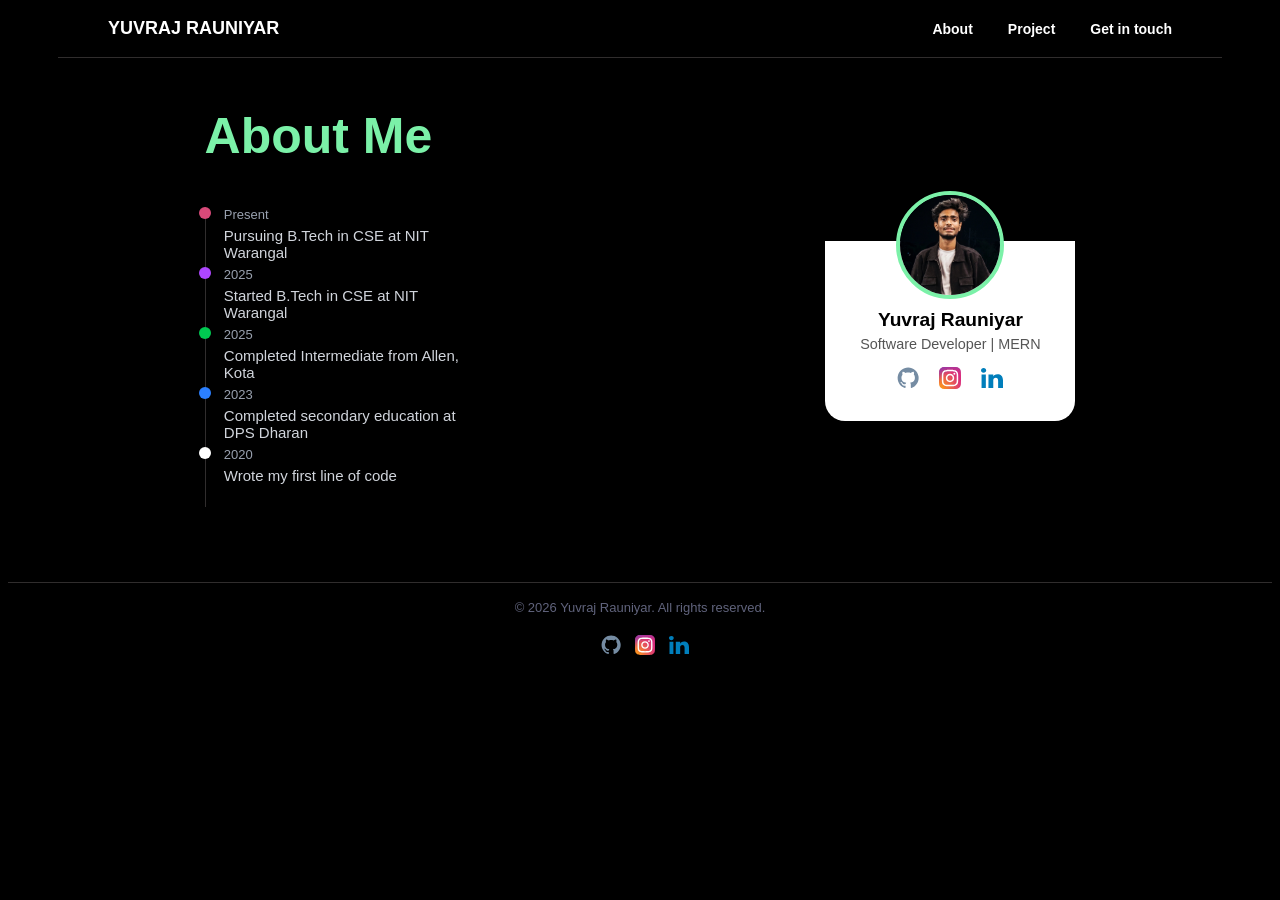
==== about.html @ 533f17d1 "about" ====
<html>
    <head>
        <title>About-Yuvraj Rauniyar</title>
    <meta name="viewport" content="width=device-width, initial-scale=1.0">
    <link rel="stylesheet" href="https://fonts.googleapis.com/css2?family=Material+Symbols+Outlined:opsz,wght,FILL,GRAD@24,400,0,0&icon_names=arrow_outward" />

    <style>
        body{
                overflow-x: none;
            }
            @import url('https://fonts.googleapis.com/css2?family=Ubuntu:ital,wght@0,300;0,400;0,500;0,700;1,300;1,400;1,500;1,700&display=swap');            body{
                font-family: "Ubuntu", sans-serif;
                font-optical-sizing: auto;
                font-style: normal;
                font-variation-settings:
                "wdth" 100;
                background-color: rgb(0, 0, 0);
                color: rgb(255, 255, 255);
            }
            a{
                text-decoration: none;
                color: rgb(255, 255, 255);
            }
            header{
                display: flex; flex-wrap: wrap;
                justify-content: space-between;
                padding: 10px;
                padding-left: 100px;
                padding-right: 100px;
                text-align: center;
            }
            header span{
                font-weight: bold;
                font-size: large;
            }
            header span a{
                margin-left: 30px;
                text-decoration: none;
                font-size: 14px;
                font-weight: bold;
            }
            .line{
                height: 0.5px;
                border: none;
                margin-left: 50px;
                margin-right: 50px;
                background-color: rgb(48, 45, 45);
            }
            footer{
                color: rgb(96, 99, 124);
                /* margin-left: 35%; */
                padding: 10px;
                display: flex; flex-wrap: wrap;
                justify-content: center;
                flex-direction: column;
                font-size: 13px;
                margin-bottom: 20px;
            }
            footer div p{
                margin-top: 0px;
                margin-bottom: 15px;
                color: rgb(96, 99, 124);

            }
            footer .tt1{
                width: 100%;
            }
            .icn{
                width: 100%;
                text-align: center;
                margin-top: 5px;
            }
            footer .icn img{
                height: 20px;
                width: auto;
            }
            .icn a{
                text-decoration: none;
                margin-left: 10px;
            }
            .hero{
                display: flex;
                flex-wrap: wrap;
                justify-content: space-around;
                align-items: center;
                /* flex-direction: column; */
            }
            .hr2{
                display: flex;
                justify-content: center;
                background-color: rgb(48, 45, 45);
                height: 300px;
                width: 0.5px;
                position: relative;
            }
            .crl{
                border-radius: 100px;
                background-color: aliceblue;
                height: 12px;
                width: 12px;
                position: absolute;
            }
            .crl span{
                font-size: 13px;
                color: #99a1af;
            }
            .crl div{
                margin-top: 5px;
                font-size: 15px;
                color: #d1d5dc;
            }
            .matrix {
                height: 270px;
                width: 250px;
                border-radius: 20px;
                display: flex;
                justify-content: center;
                align-items: center;
                overflow: hidden;
                position: relative;
            }
            .matrixvideo {
                position: absolute;
                top: 0;
                left: 0;
                width: 100%;
                height: 100%;
                object-fit: cover;
                /* background-color: white; */
                z-index: 1;
            }
            .matrix .container {
                display: flex;
                flex-direction: column; 
                align-items: center;    
                background-color: white;
                width: 100%;
                height: 100%;
                margin-top: 180px;  
                color: black;
                z-index: 2;
            }

            .matrix .img11 {
                height: 100px;
                width: 100px;
                overflow: hidden;
                border-radius: 50%;
                margin-top: -50px;      
                border: 4px solid #7bf1a8;
                background-color: white;
                position: relative;
                z-index: 3;
                display: flex;
                justify-content: center;
                align-items: center;
            }
            .matrix .img11 img {
                height: 100%;
                width: 100%;
                object-fit: cover;
            }
            .matxt {
                display: flex;
                flex-direction: column;
                align-items: center;
                text-align: center;
                margin-top: 10px;
                width: 100%;
            }
            .matxt1 {  
                font-size: 1.2rem;
                font-weight: 700;
                margin-bottom: 5px;
                background-color: white;
                color: black;
            }
            .matxt2 {  
                font-size: 0.9rem;
                color: #555;
                margin-bottom: 15px;
                padding: 0 10px;
                background-color: white;
            }
            .matxt3 {  
                display: flex;
                justify-content: center;
                align-items: center;
                gap: 20px;             
                background-color: white;
            }           
            .matxt3 img {
                height: 22px;
                width: 22px;
                transition: transform 0.2s ease;
            }
            .hr1 h2{
                color: #7bf1a8;
                font-size: 50px;
            }
            

    </style>
    <link rel="stylesheet" href="responsive.css">
    </head>
    <body>
        <header>
            <span>YUVRAJ RAUNIYAR</span>
            <span>
                <a href="">About</a>
                <a href="">Project</a>
                <a href=""> Get in touch</a>
            </span>
        </header>
        <hr class="line">
        <div class="hero">
            <div class="hr1">
                <h2>About Me</h2>
                <div class="hr2">
                    <div class="crl" style="top:0px; background-color: rgb(216, 74, 121);">
                        <span style="margin-left: 25px;">Present</span>
                        <div style="margin-left: 25px; width: 250px;">Pursuing B.Tech in CSE at NIT Warangal</div>
                    </div>
                    <div class="crl" style="top: 60px; background-color: #ad46ff;">
                        <span style="margin-left: 25px;">2025</span>
                        <div style="margin-left: 25px; width: 250px;">Started B.Tech in CSE at NIT Warangal</div>
                    </div>
                    <div class="crl"style="top: 120px; background-color: #00c951">
                        <span style="margin-left: 25px;">2025</span>
                        <div style="margin-left: 25px; width: 250px;">Completed Intermediate from Allen, Kota</div>
                    </div>
                    <div class="crl"style=" top: 180px;background-color: #2b7fff;">
                        <span style="margin-left: 25px;">2023</span>
                        <div style="margin-left: 25px; width: 250px;">Completed secondary education at DPS Dharan</div>
                    </div>
                    <div class="crl"style=" top: 240px;background-color: white;">
                        <span style="margin-left: 25px;">2020</span>
                        <div style="margin-left: 25px; width: 250px;">Wrote my first line of code</div>
                    </div>
                </div>
            </div>
            <div class="matrix">
                <video autoplay loop muted class="matrixvideo">
                    <source src="matrix.mp4" type="video/mp4">
                </video>
                <div class="container">
                <div class="img11">
                    <img src="pp.jpeg" alt="">
                </div>
                <div class="matxt">
                    <div class="matxt1">Yuvraj Rauniyar</div>
                    <div class="matxt2">Software Developer | MERN</div>
                    <div class="matxt3"><a href="https://github.com/Yuv-Raj-15"><img src="github-svgrepo-com.svg" alt=""> </a><a href="https://www.instagram.com/yuvraj_rauniyar15/"><img src="instagram-2-1-logo-svgrepo-com.svg" alt=""></a> <a href="https://www.linkedin.com/in/yuvraj-rauniyar-376210372/"><img src="linkedin-color-svgrepo-com.svg" alt=""></a></div>

                </div>
                </div>
            </div>
        </div>



        <hr class="line"  style="margin-top: 75px; margin-left: 0px; margin-right: 0px;">
        <footer>
            <div class="tt1">
                <p style="text-align: center;">© 2026 Yuvraj Rauniyar. All rights reserved.</p>
            </div>
            <div class="icn" style="color: rgb(96, 99, 124);"><a href="https://github.com/Yuv-Raj-15"><img src="github-svgrepo-com.svg" alt=""> </a><a href="https://www.instagram.com/yuvraj_rauniyar15/"><img src="instagram-2-1-logo-svgrepo-com.svg" alt=""></a> <a href="https://www.linkedin.com/in/yuvraj-rauniyar-376210372/"><img src="linkedin-color-svgrepo-com.svg" alt=""></a></div>
        </footer>
    </body>
</html>
---- responsive.css ----
@media screen and (max-width:768px) {
                @import url('https://fonts.googleapis.com/css2?family=Ubuntu:ital,wght@0,300;0,400;0,500;0,700;1,300;1,400;1,500;1,700&display=swap');           
                 body{
                font-family: "Ubuntu", sans-serif;
                font-optical-sizing: auto;
                font-style: normal;
                font-variation-settings:
                "wdth" 100;
                background-color: rgb(0, 0, 0);
                color: rgb(255, 255, 255);
            }
            header{
                display: flex; flex-wrap: wrap;
                justify-content: space-between;
                flex-direction: column;
                padding: 10px;
                padding-left: 20px;
                padding-right: 20px;
                text-align: center;
            }
            header span{
                padding: 5px;
                font-weight: bold;
                font-size: large;
            }
            header span a{
                margin-left: 30px;
                margin-top: 10px;
                text-decoration: none;
                font-size: 14px;
                font-weight: bold;
            }
            .line{
                height: 0.5px;
                border: none;
                margin-left: 10px;
                margin-right: 10px;
                background-color: rgb(48, 45, 45);
            }
            .mid .midp{
                margin-top: 75px;
                font-size: 15px;
            }
            .naam{
                text-align: center;
                margin-top: 0%;
                font-size: 50px;
                font-weight: bold;
                margin-bottom: 5px;
            }
            h1{
                text-align: center;
                margin-top: 0%;
                font-size: 25px;
            }
            .btnspan{
                display: flex; flex-wrap: wrap;
                text-align: center;
                justify-content: center;
            }
            .btn1{
                display: flex; flex-wrap: wrap;
                align-items: center;
                justify-content: center;
                background-color: white;
                border: none;
                border-radius: 50px;
                height: 40px;
                width: 170px;
                color: black;
                font-weight: bold;
                font-size: 20px;
                cursor: pointer;
                
            }
            .material-symbols-outlined{
                background-color: white;
                color: rgb(0, 0, 0);
                font-size: 21px;
            }
            .marquee-wrapper{
                overflow: hidden;
                margin: 0 auto;
                position: relative;
                width: calc(100% - 40px);box-sizing: border-box;
                
            }
            .marquee-wrapper::before,
            .marquee-wrapper::after{
                content: "";
                position: absolute;
                top: 0;
                width: 40px;
                height: 100%;
                z-index: 2;
                pointer-events: none;
            }
            .marquee-wrapper::before{
                left: 0;
                background: linear-gradient(to right, black, transparent);
            }
            .marquee-wrapper::after{
                right: 0;
                background: linear-gradient(to left, black, transparent);
            }
            .marquee-content{
                display: flex; flex-wrap: nowrap;
                width: max-content;
                gap: 15px;
                animation: scroll 15s linear infinite;
                font-size: 10px;
            }
            .tech{
                display: flex;
                flex-direction: column;
                align-items: center;
                min-width: 70px;
                color: white;
                flex-shrink: 0;
            }
            .tech img{
                width: 35px;
                height: 35px;
                object-fit: contain;
            }
            @keyframes scroll{
                from{
                    transform: translateX(0);
                }
                to{
                    transform: translateX(-50%);
                }
            }
            .about{
                display: flex; flex-wrap: wrap;
                flex-direction: column-reverse;
                align-items: center;
                margin-top: 150px;
                margin-left: 0px;
                margin-right: 0px;
            }
            .about .head {
                /* display: flex; flex-wrap: wrap; */
                font-size: 15px;
                flex-direction: column;
                width: 300px;
                word-spacing: 4px;
                line-height: 20px;
            }
            .about .head h2{
                color: rgb(232, 232, 255);
                font-size: 50px;
                margin-bottom: 25px;
            }
            .about .head p{
                color: rgb(232, 232, 255);
            }

            .btnspan1{
                display: flex; flex-wrap: wrap;
                /* text-align: center;
                justify-content: center; */
            }
            .btn11{
                display: flex; flex-wrap: wrap;
                align-items: center;
                justify-content: center;
                background-color: black;
                /* border: none; */
                border-color: white;
                border-radius: 50px;
                height: 50px;
                width: 125px;
                color: white;
                font-weight: bold;
                font-size: 13px;
                cursor: pointer;
                transition: 0.3s;
                
            }
            .btn11:hover{
                background-color: white;
                color: black;
            }
            .pp img{
                display: flex; flex-wrap: wrap;
                flex-wrap: wrap;
                flex-direction: column;
                margin-top: 90px;
                width: 220px;
                height: auto;
                border-radius: 50%;
                margin-left: 0px;
                margin-bottom: 50px;

            }
            .projects{
                display: flex;
                flex-wrap: wrap;
                flex-direction: column;
                margin-top: 150px;
                color: rgb(232, 232, 255);
                width: 100%
            }
            .projects h3{
                font-size: 35px;
                margin-bottom: 15px;
                text-align: center;
            }
            .card1{
                display: flex;
                flex-wrap: wrap;
                flex-direction: column;
                justify-content: center;
                align-items: center;
            }
            .card1 img{
                border-radius: 10px; margin-right: 20px; 
                width: 250px; height: auto;
            }
            .pj1{
                display: flex; 
                justify-content: center;
                align-items: center;
                margin-left: auto;
                width: 100%;
            }
            .txt1{
                text-align: center;
                margin-right: 0px;
            }
            .txt2{
                font-size: 20;font-weight: 500;
            }
            .txt3{
                font-size: 10px;
                line-height: 15px;
            }
            .pjstyle{
                background-color: white;
                color: rgb(0, 0, 0);
                border-radius: 20px;
                width: 10px;
                font-weight: 900;
                margin-left: 10px;
                margin-bottom: 0px;
                padding:6px 14px ;
                font-size: 8px;
                width: fit-content;
                line-height: 0px;
                
            }
            .end{
                margin-top: 250px;
                display: flex; flex-wrap: wrap;
                align-items: center;
                margin-left: 0%;
            }
            .end img{
                height: 25px;
                width: auto;
                margin-right: 10px;
                margin-left: 15px;
                animation: shake;
                animation-duration: 2s;
                animation-iteration-count: infinite;
            }
            .hlline{
                height: 0.5px;
                border: none;
                margin-left: 15px;
                margin-right: 15px;
                background-color: rgb(48, 45, 45);
            }
            .end .hlo{
                font-size: 13px;
            }
            @keyframes shake{
                0%{
                    transform: rotate(0deg);
                }
                25%{
                    transform: rotate(20deg);
                }
                50%{
                    transform: rotate(-20deg);
                }
                75%{
                    transform: rotate(20deg);
                }
                100%{
                    transform: rotate(0deg);
                }
            }
            #btnn1{
                width: 100%;
            }
            .tx22{
                display: flex; flex-wrap: wrap;
                justify-content: center;
                align-items: center;
                margin-left: 25px;
                margin-right: 25px;
            }
            .tx22 p{
                margin-top: 0px;
                font-size: 25px;
                font-weight: 1000;
            }
  

            a{
                text-decoration: none;
            }

            .crl div{
                margin-top: 5px;
                font-size: 13px;
                color: #d1d5dc;
            }
            .hero .matrix{
                margin-top: 50px;
            }
}
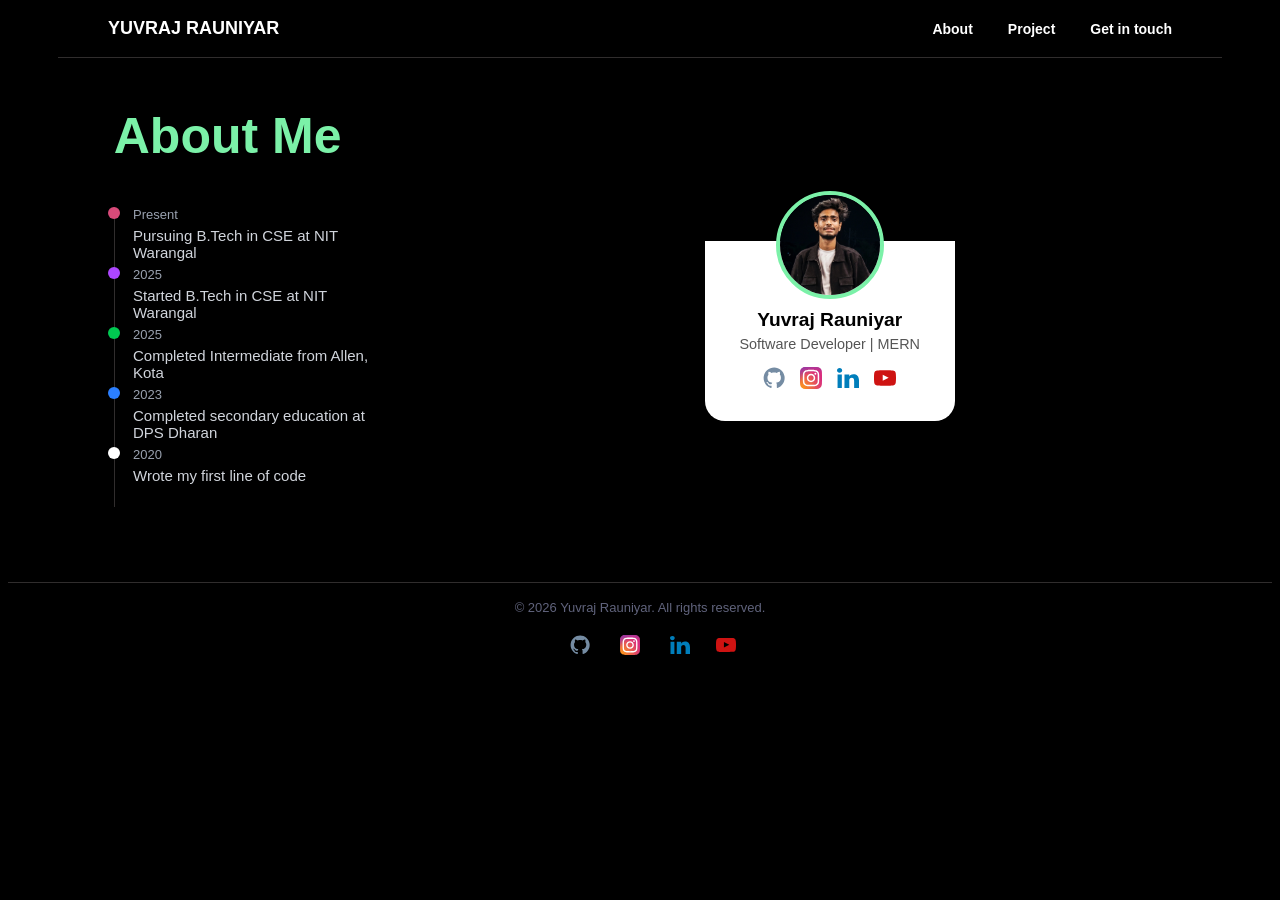
==== commit 75d2da35: "yt link" ====
--- a/about.html
+++ b/about.html
@@ -76,7 +76,7 @@
             }
             .icn a{
                 text-decoration: none;
-                margin-left: 10px;
+                margin: 0 13px;
             }
             .hero{
                 display: flex;
@@ -118,6 +118,7 @@
                 align-items: center;
                 overflow: hidden;
                 position: relative;
+                margin-left: 12%;
             }
             .matrixvideo {
                 position: absolute;
@@ -186,13 +187,12 @@
                 display: flex;
                 justify-content: center;
                 align-items: center;
-                gap: 20px;             
+                gap: 15px;             
                 background-color: white;
             }           
             .matxt3 img {
                 height: 22px;
                 width: 22px;
-                transition: transform 0.2s ease;
             }
             .hr1 h2{
                 color: #7bf1a8;
@@ -250,7 +250,7 @@
                 <div class="matxt">
                     <div class="matxt1">Yuvraj Rauniyar</div>
                     <div class="matxt2">Software Developer | MERN</div>
-                    <div class="matxt3"><a href="https://github.com/Yuv-Raj-15"><img src="github-svgrepo-com.svg" alt=""> </a><a href="https://www.instagram.com/yuvraj_rauniyar15/"><img src="instagram-2-1-logo-svgrepo-com.svg" alt=""></a> <a href="https://www.linkedin.com/in/yuvraj-rauniyar-376210372/"><img src="linkedin-color-svgrepo-com.svg" alt=""></a></div>
+                    <div class="matxt3"><a href="https://github.com/Yuv-Raj-15"><img src="github-svgrepo-com.svg" alt=""> </a><a href="https://www.instagram.com/yuvraj_rauniyar15/"><img src="instagram-2-1-logo-svgrepo-com.svg" alt=""></a> <a href="https://www.linkedin.com/in/yuvraj-rauniyar-376210372/"><img src="linkedin-color-svgrepo-com.svg" alt=""></a><a href="https://youtube.com/@codewithyuvraj?si=SJzGPU55QQqXbWMs"><img src="youtube-color-svgrepo-com.svg" alt=""></div>
 
                 </div>
                 </div>
@@ -264,7 +264,7 @@
             <div class="tt1">
                 <p style="text-align: center;">© 2026 Yuvraj Rauniyar. All rights reserved.</p>
             </div>
-            <div class="icn" style="color: rgb(96, 99, 124);"><a href="https://github.com/Yuv-Raj-15"><img src="github-svgrepo-com.svg" alt=""> </a><a href="https://www.instagram.com/yuvraj_rauniyar15/"><img src="instagram-2-1-logo-svgrepo-com.svg" alt=""></a> <a href="https://www.linkedin.com/in/yuvraj-rauniyar-376210372/"><img src="linkedin-color-svgrepo-com.svg" alt=""></a></div>
+            <div class="icn" style="color: rgb(96, 99, 124);"><a href="https://github.com/Yuv-Raj-15"><img src="github-svgrepo-com.svg" alt=""> </a><a href="https://www.instagram.com/yuvraj_rauniyar15/"><img src="instagram-2-1-logo-svgrepo-com.svg" alt=""></a> <a href="https://www.linkedin.com/in/yuvraj-rauniyar-376210372/"><img src="linkedin-color-svgrepo-com.svg" alt=""></a></a><a href="https://youtube.com/@codewithyuvraj?si=SJzGPU55QQqXbWMs"><img src="youtube-color-svgrepo-com.svg" alt=""></div>
         </footer>
     </body>
 </html>
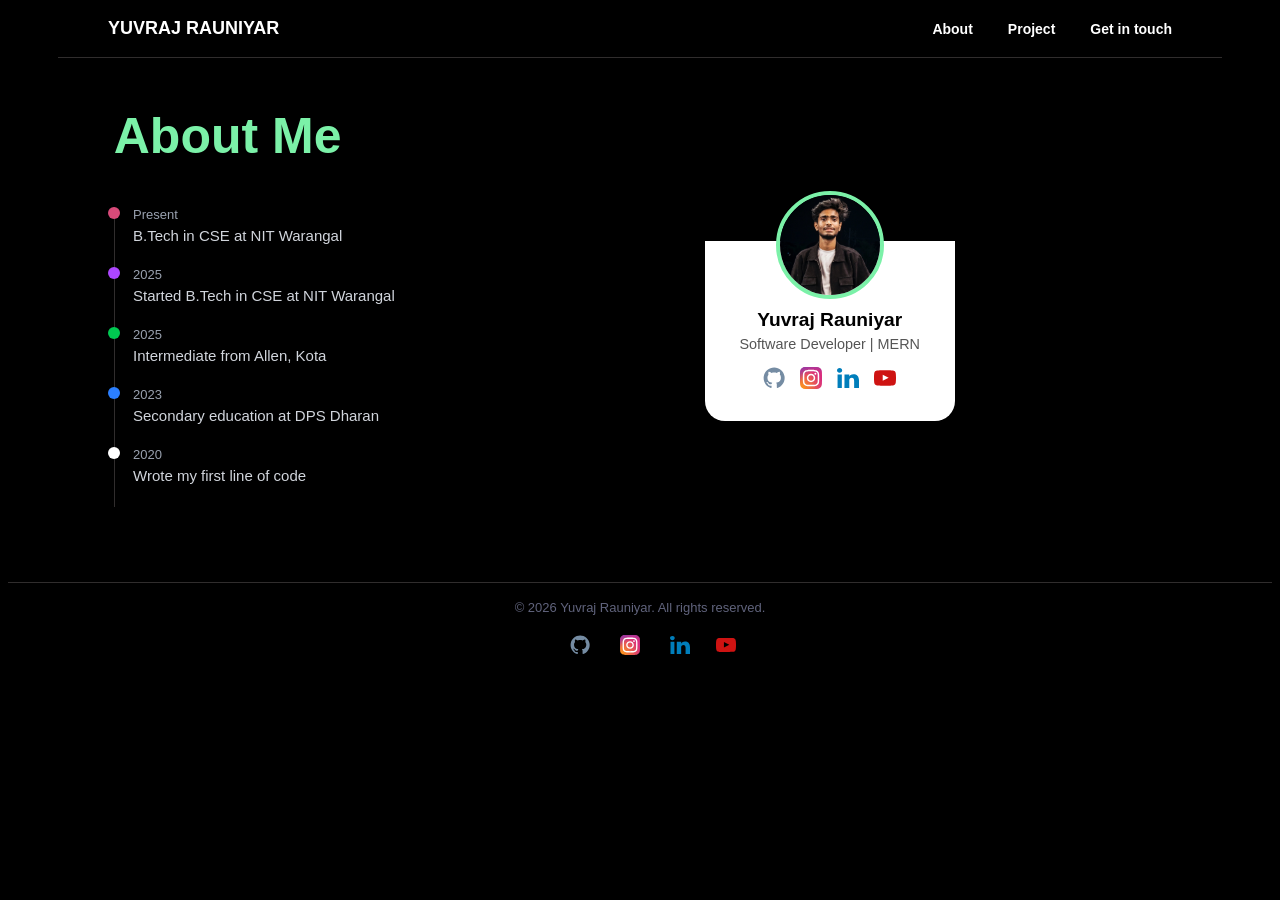
==== commit 945397e5: "about updated" ====
--- a/about.html
+++ b/about.html
@@ -219,23 +219,23 @@
                 <div class="hr2">
                     <div class="crl" style="top:0px; background-color: rgb(216, 74, 121);">
                         <span style="margin-left: 25px;">Present</span>
-                        <div style="margin-left: 25px; width: 250px;">Pursuing B.Tech in CSE at NIT Warangal</div>
+                        <div style="margin-left: 25px; width: 263px;">B.Tech in CSE at NIT Warangal</div>
                     </div>
                     <div class="crl" style="top: 60px; background-color: #ad46ff;">
                         <span style="margin-left: 25px;">2025</span>
-                        <div style="margin-left: 25px; width: 250px;">Started B.Tech in CSE at NIT Warangal</div>
+                        <div style="margin-left: 25px; width: 263px;">Started B.Tech in CSE at NIT Warangal</div>
                     </div>
                     <div class="crl"style="top: 120px; background-color: #00c951">
                         <span style="margin-left: 25px;">2025</span>
-                        <div style="margin-left: 25px; width: 250px;">Completed Intermediate from Allen, Kota</div>
+                        <div style="margin-left: 25px; width: 263px;">Intermediate from Allen, Kota</div>
                     </div>
                     <div class="crl"style=" top: 180px;background-color: #2b7fff;">
                         <span style="margin-left: 25px;">2023</span>
-                        <div style="margin-left: 25px; width: 250px;">Completed secondary education at DPS Dharan</div>
+                        <div style="margin-left: 25px; width: 263px;">Secondary education at DPS Dharan</div>
                     </div>
                     <div class="crl"style=" top: 240px;background-color: white;">
                         <span style="margin-left: 25px;">2020</span>
-                        <div style="margin-left: 25px; width: 250px;">Wrote my first line of code</div>
+                        <div style="margin-left: 25px; width: 263px;">Wrote my first line of code</div>
                     </div>
                 </div>
             </div>
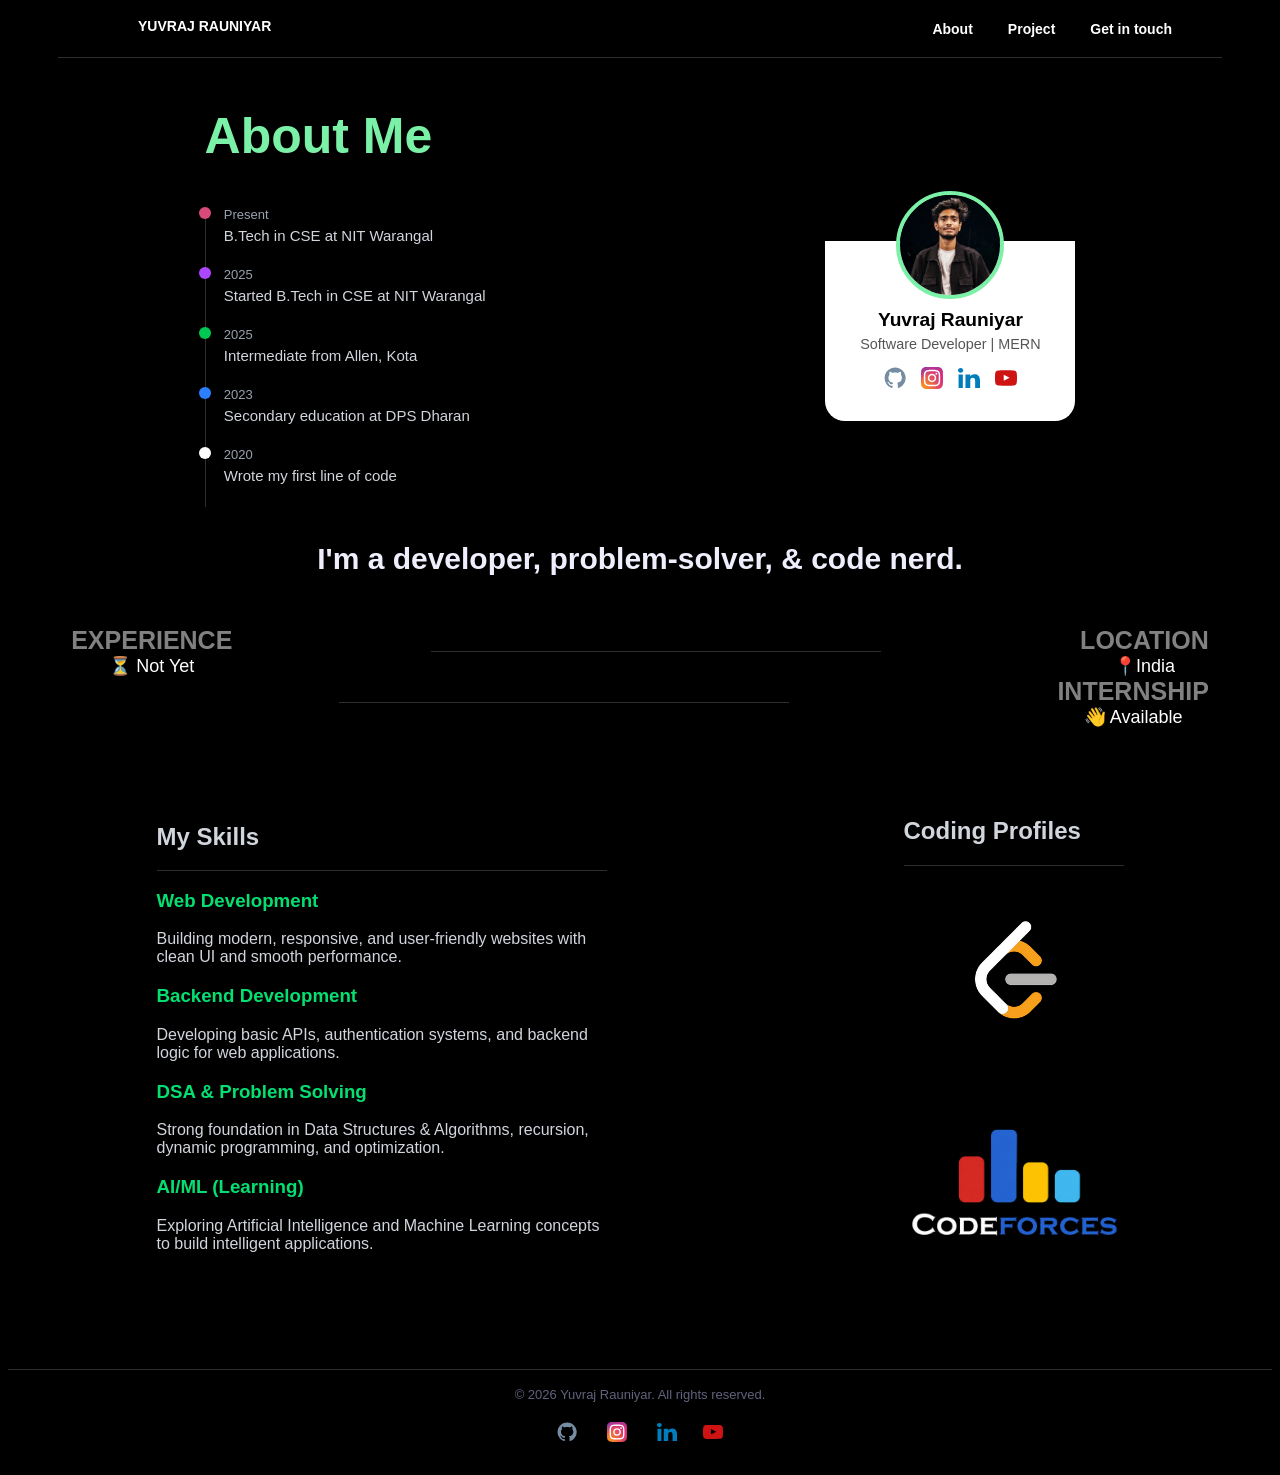
==== commit d3e6d314: "about comp" ====
--- a/about.html
+++ b/about.html
@@ -118,7 +118,7 @@
                 align-items: center;
                 overflow: hidden;
                 position: relative;
-                margin-left: 12%;
+                /* margin-left: 12%; */
             }
             .matrixvideo {
                 position: absolute;
@@ -199,13 +199,160 @@
                 font-size: 50px;
             }
             
-
+            .nerd{
+                display: flex;
+                justify-content: center;
+                align-items: center;
+                color: rgb(238, 238, 252);
+                font-size: 30px;
+                font-weight: 700;
+                margin-top: 35px;
+            }
+            .exp{
+                display: flex;
+                justify-content: center;
+                align-items: center;
+                flex-wrap: wrap;
+                margin-left: 5%;
+                margin-right: 5%;
+                margin-top: 50px;
+            }
+            .exp div{
+                /* display: flex; */
+                /* justify-content: center; */
+                /* align-items: center; */
+                text-align: center;
+            }
+            .exp hr{
+                width: 450px;
+                height: 0.5px;
+                border: none;
+                background-color: rgb(48, 45, 45);
+            }
+            .head{
+                font-weight: 600;
+                color: #818181;
+                font-size: 25px;
+                
+            }
+            .content{
+                font-size: 18px;
+            }
+            .skill{
+                margin-top: 50px;
+                display: flex;
+                justify-content: space-around;
+                align-items: center;
+                /* flex-wrap: wrap;
+                flex-direction: column; */
+            }
+            .sk1{
+                width: 450px;
+            }
+            .skill font{
+                color: #d1d5dc;
+            }
+            .skill h3{
+                color: #05df72;
+            }
+            .skr{
+                height: 0.5px;
+                border: none;
+                background-color: rgb(48, 45, 45);
+            }
+            .cp1,.cp2{
+                position: relative;
+                height: 210px;
+                width: 220px;
+                perspective: 1000px;
+                transform-style: preserve-3d;
+            }
+            .front,.back,.f1,.b1{
+                position: absolute;
+                height: 100%;
+                width: 100%;
+                border-radius: 30px;
+                top: 0;
+                left: 0;
+                display: flex;
+                justify-content: center;
+                align-items: center;
+                transition: transform 0.6s;
+                backface-visibility: hidden;
+            }
+            .back{
+                background-image: url(leetcode.png);
+                background-repeat: no-repeat;
+                background-size: cover;
+                background-position: center;
+                transform: rotateY(180deg);
+            }
+            .b1{
+                background-image: url(codeforcesback.png);
+                background-repeat: no-repeat;
+                background-size: cover;
+                background-position: center;
+                transform: rotateY(180deg);
+            }
+            .cp1:hover .back{
+                transform: rotateY(0deg);
+            }
+            .cp1:hover .front{
+                transform: rotateY(-180deg);
+            }
+            .front{
+                background-image: url(back.png);
+                background-repeat: no-repeat;
+                background-size: cover;
+                background-position: center;
+            }
+            .f1{
+                background-image: url(codeforces.png);
+                background-repeat: no-repeat;
+                background-size: cover;
+                background-position: center;
+            }
+            .cp2:hover .f1{
+                transform: rotateY(-180deg);
+            }
+            .cp2:hover .b1{
+                transform: rotateY(0deg);
+            }
+            .btnspan{
+                display: flex; flex-wrap: wrap;
+                text-align: center;
+                justify-content: center;
+            }
+            .btn1{
+                display: flex; flex-wrap: wrap;
+                align-items: center;
+                justify-content: center;
+                background-color: rgba(255, 255, 255, 0.397);
+                border: none;
+                border-radius: 50px;
+                height: 40px;
+                width: 100px;
+                color: rgb(81, 79, 79);
+                font-weight: bold;
+                font-size: 15px;
+                cursor: pointer;
+                border-color: white;
+                
+            }
+            .material-symbols-outlined{
+                background-color: rgba(255, 255, 255, 0);
+                color: rgb(81, 79, 79);
+                font-size: 15px;
+            }
+            .sk2{
+                margin-top: 20px;
+            }
     </style>
     <link rel="stylesheet" href="responsive.css">
     </head>
     <body>
         <header>
-            <span>YUVRAJ RAUNIYAR</span>
+            <span><a href="index.html" target="_self">YUVRAJ RAUNIYAR</a></span>
             <span>
                 <a href="">About</a>
                 <a href="">Project</a>
@@ -250,21 +397,80 @@
                 <div class="matxt">
                     <div class="matxt1">Yuvraj Rauniyar</div>
                     <div class="matxt2">Software Developer | MERN</div>
-                    <div class="matxt3"><a href="https://github.com/Yuv-Raj-15"><img src="github-svgrepo-com.svg" alt=""> </a><a href="https://www.instagram.com/yuvraj_rauniyar15/"><img src="instagram-2-1-logo-svgrepo-com.svg" alt=""></a> <a href="https://www.linkedin.com/in/yuvraj-rauniyar-376210372/"><img src="linkedin-color-svgrepo-com.svg" alt=""></a><a href="https://youtube.com/@codewithyuvraj?si=SJzGPU55QQqXbWMs"><img src="youtube-color-svgrepo-com.svg" alt=""></div>
+                    <div class="matxt3"><a href="https://github.com/Yuv-Raj-15"><img src="github-svgrepo-com.svg" alt=""> </a><a href="https://www.instagram.com/yuvraj_rauniyar15/"><img src="instagram-2-1-logo-svgrepo-com.svg" alt=""></a> <a href="https://www.linkedin.com/in/yuvraj-rauniyar-376210372/"><img src="linkedin-color-svgrepo-com.svg" alt=""></a><a href="https://youtube.com/@codewithyuvraj?si=SJzGPU55QQqXbWMs"><img src="youtube-color-svgrepo-com.svg" alt=""></a></div>
 
                 </div>
                 </div>
             </div>
         </div>
-
-
+        <span class="nerd">I'm a developer, problem-solver, & code nerd.</span>
+        <div class="exp">
+            <div>
+                <span class="head">EXPERIENCE</span><br><span class="content">⏳ Not Yet</span>
+            </div>
+            <hr>
+            <div>
+            <span class="head">LOCATION</span><br><span class="content">📍India</span>
+            </div>
+            <hr>
+            <div>
+            <span class="head">INTERNSHIP</span><br><span class="content">👋  Available</span>
+            </div>
+        </div>
+
+        <div class="skill">
+            <div class="sk1">
+                <h2 style="color: #d1d5dc;">My Skills</h2>
+                <hr class="skr">
+                <p><h3>Web Development</h3>
+                    <font>Building modern, responsive, and user-friendly websites with clean UI and smooth performance.</font>
+                </p>
+                <p><h3>Backend Development</h3>
+                    <font>Developing basic APIs, authentication systems, and backend logic for web applications.</font>
+                
+                </p>
+                <p><h3>DSA & Problem Solving</h3>
+                    <font>Strong foundation in Data Structures & Algorithms, recursion, dynamic programming, and optimization.</font>
+                
+                </p>
+                <p><h3>AI/ML (Learning)</h3>
+                    <font>Exploring Artificial Intelligence and Machine Learning concepts to build intelligent applications.</font>
+                
+                </p>
+            </div>
+            <div class="sk2">
+                <h2 style="color: #d1d5dc;">Coding Profiles</h2>
+                <hr class="skr" id="hlinephone">
+                <div>
+                    <div class="cps">
+                        <div class="cp1">
+                            <div class="front">
+
+                            </div>
+                            <div class="back">
+                                <div class="btnspan"><button onclick="window.open('https://leetcode.com/u/R_Yuvraj/' , '_self')" class="btn1" style="height: 40; width: 70; font-size: 15px; background-color: rgba(255, 255, 255, 0.397);color: rgb(81, 79, 79);"> Visit &nbsp;<span class="material-symbols-outlined" style="color: rgb(81, 79, 79);background-color: rgba(255, 255, 255, 0); font-size: 15px;">arrow_outward</span></button></div>
+                            </div>
+                        </div>
+                        <div class="cp2">
+                            <div class="f1">
+
+                            </div>
+                            <div class="b1">
+                                <div class="btnspan"><button onclick="window.open('https://codeforces.com/profile/Yuvraj_R' , '_blank')" class="btn1" style="height: 40; width: 70; font-size: 15px; background-color: rgba(255, 255, 255, 0.397);color: rgb(81, 79, 79);"> Visit &nbsp;<span class="material-symbols-outlined" style="color: rgb(81, 79, 79);background-color: rgba(255, 255, 255, 0); font-size: 15px;">arrow_outward</span></button></div>
+                            </div>
+                        </div>
+                    </div>
+
+                </div>
+            </div>
+        </div>
 
         <hr class="line"  style="margin-top: 75px; margin-left: 0px; margin-right: 0px;">
         <footer>
             <div class="tt1">
                 <p style="text-align: center;">© 2026 Yuvraj Rauniyar. All rights reserved.</p>
             </div>
-            <div class="icn" style="color: rgb(96, 99, 124);"><a href="https://github.com/Yuv-Raj-15"><img src="github-svgrepo-com.svg" alt=""> </a><a href="https://www.instagram.com/yuvraj_rauniyar15/"><img src="instagram-2-1-logo-svgrepo-com.svg" alt=""></a> <a href="https://www.linkedin.com/in/yuvraj-rauniyar-376210372/"><img src="linkedin-color-svgrepo-com.svg" alt=""></a></a><a href="https://youtube.com/@codewithyuvraj?si=SJzGPU55QQqXbWMs"><img src="youtube-color-svgrepo-com.svg" alt=""></div>
+            <div class="icn" style="color: rgb(96, 99, 124);"><a href="https://github.com/Yuv-Raj-15" target="_blank"><img src="github-svgrepo-com.svg" alt=""> </a><a href="https://www.instagram.com/yuvraj_rauniyar15/" target="_blank"><img src="instagram-2-1-logo-svgrepo-com.svg" alt=""></a> <a href="https://www.linkedin.com/in/yuvraj-rauniyar-376210372/ target="_blank""><img src="linkedin-color-svgrepo-com.svg" alt=""></a></a><a href="https://youtube.com/@codewithyuvraj?si=SJzGPU55QQqXbWMs" target="_blank"><img src="youtube-color-svgrepo-com.svg" alt=""></div>
         </footer>
     </body>
 </html>
--- a/responsive.css
+++ b/responsive.css
@@ -321,4 +321,39 @@
             .hero .matrix{
                 margin-top: 50px;
             }
+            .skill{
+                margin-top: 50px;
+                display: flex;
+                justify-content: space-around;
+                align-items: center;
+                flex-wrap: wrap;
+                flex-direction: column;
+            }
+            .nerd{
+                font-size: 16px;
+            }
+            .sk1{
+                width: auto;
+                margin: 0 20px;
+                
+            }
+            .sk1 h2{
+                text-align: center;
+            }
+            .sk1 h3{
+                margin-bottom: 5px;
+            }
+            .sk1 font{
+                font-size: 10px;
+                line-height: 15px;
+            }
+            .cp1,.cp2{
+                height: 150px;
+                width: auto;
+            }
+            #hlinephone{
+                margin-bottom: 20px;
+            }
+            
+
 }
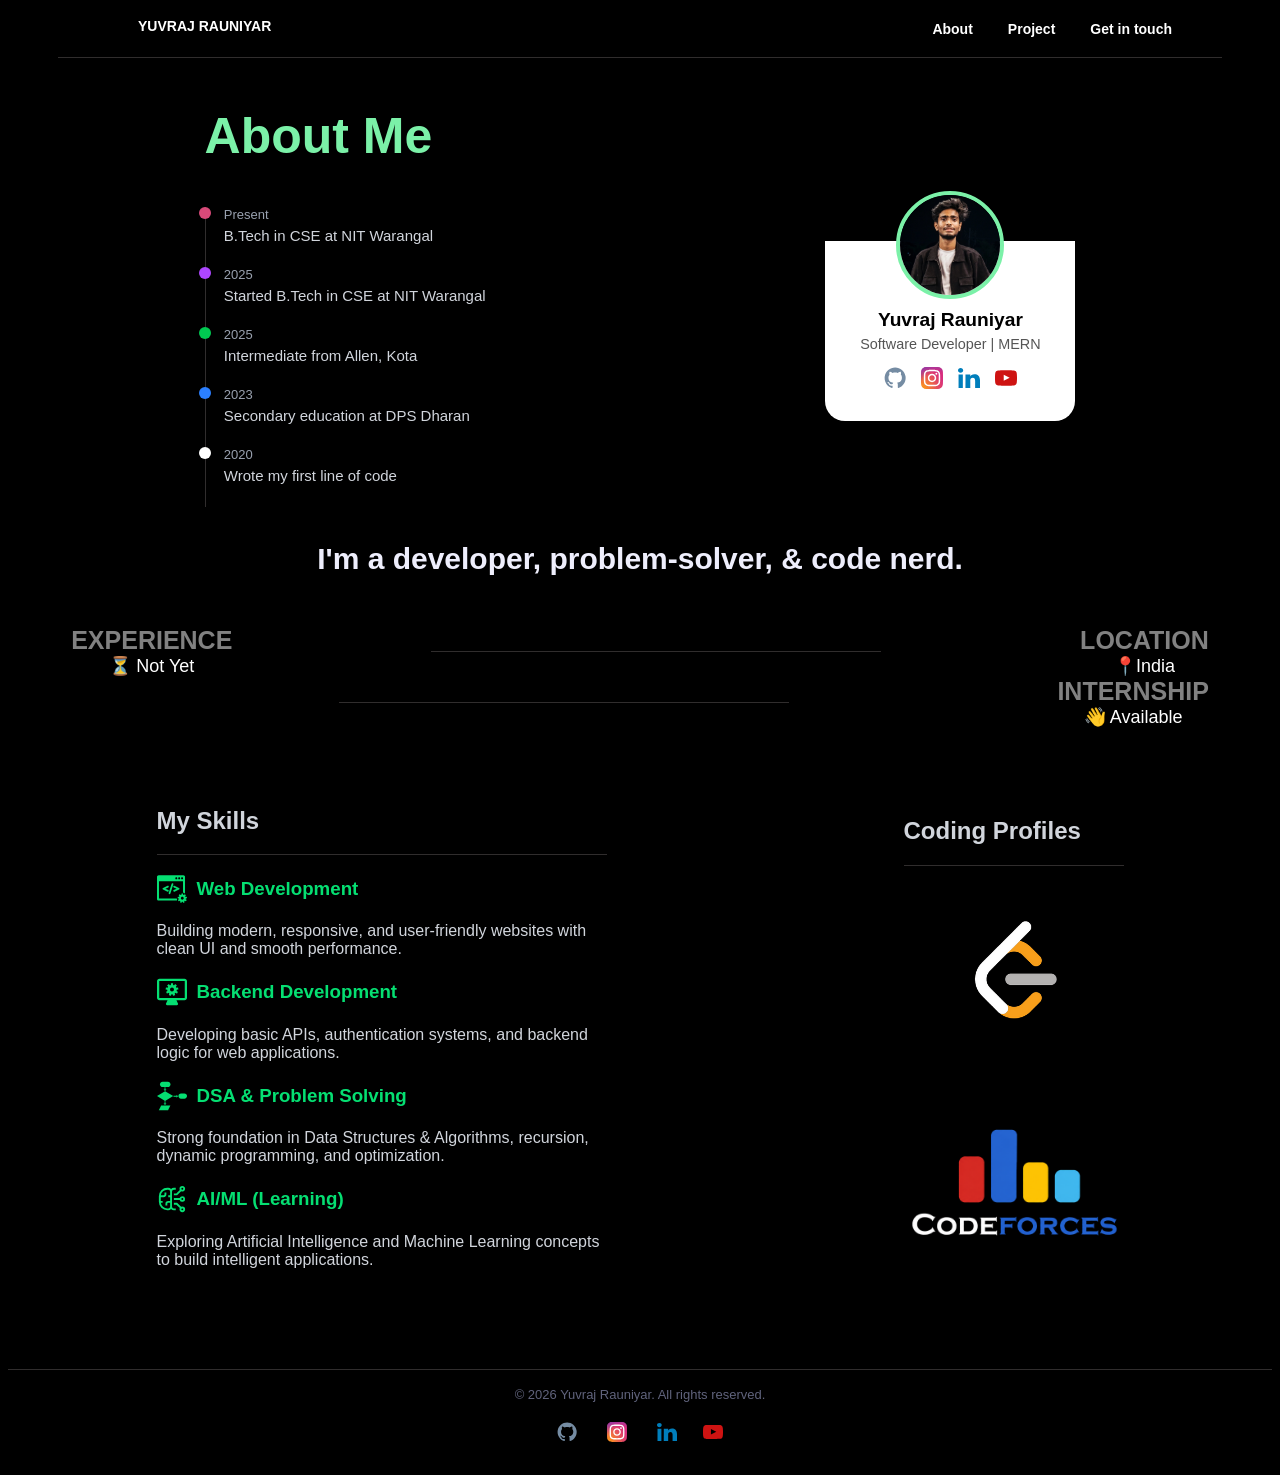
==== commit 00a4225c: "svg added" ====
--- a/about.html
+++ b/about.html
@@ -347,16 +347,27 @@
             .sk2{
                 margin-top: 20px;
             }
+            .sk1 h3{
+                display: flex;
+                /* justify-content: center; */
+                align-items: center;
+            }
+            #svi{
+                height: 30px;
+                width: 30px;
+                margin-right: 10px;
+            }
     </style>
+            <link rel="stylesheet" href="animation.css">
     <link rel="stylesheet" href="responsive.css">
     </head>
     <body>
         <header>
             <span><a href="index.html" target="_self">YUVRAJ RAUNIYAR</a></span>
             <span>
-                <a href="">About</a>
-                <a href="">Project</a>
-                <a href=""> Get in touch</a>
+                <a href="about.html">About</a>
+                <a href="project.html">Project</a>
+                <a href="getintouch.html"> Get in touch</a>
             </span>
         </header>
         <hr class="line">
@@ -422,18 +433,18 @@
             <div class="sk1">
                 <h2 style="color: #d1d5dc;">My Skills</h2>
                 <hr class="skr">
-                <p><h3>Web Development</h3>
+                <p><h3><img id="svi" src="web-development-svgrepo-com.svg"  alt="">Web Development</h3>
                     <font>Building modern, responsive, and user-friendly websites with clean UI and smooth performance.</font>
                 </p>
-                <p><h3>Backend Development</h3>
+                <p><h3><img id="svi" src="web-development-svgrepo-com (1).svg"  alt="">Backend Development</h3>
                     <font>Developing basic APIs, authentication systems, and backend logic for web applications.</font>
                 
                 </p>
-                <p><h3>DSA & Problem Solving</h3>
+                <p><h3><img id="svi" src="programming-process-svgrepo-com.svg"  alt="">DSA & Problem Solving</h3>
                     <font>Strong foundation in Data Structures & Algorithms, recursion, dynamic programming, and optimization.</font>
                 
                 </p>
-                <p><h3>AI/ML (Learning)</h3>
+                <p><h3><img id="svi" src="machine-learning-model-svgrepo-com.svg"  alt="">AI/ML (Learning)</h3>
                     <font>Exploring Artificial Intelligence and Machine Learning concepts to build intelligent applications.</font>
                 
                 </p>
--- a/animation.css
+++ b/animation.css
@@ -0,0 +1,23 @@
+header a:hover{
+    color: rgb(156, 152, 152);
+}
+
+.about,.projects{
+    animation: appear 5s linear;
+    animation-timeline: view();
+    animation-range: entry 0 cover 50%;
+}
+
+@keyframes appear{
+    from{
+        opacity: 0;
+        scale: 0.5;
+        /* transform: translateX(-600px); */
+    }
+    to{
+        opacity: 1;
+        scale: 1;
+        /* transform: translateX(0); */
+    }
+}
+
--- a/responsive.css
+++ b/responsive.css
@@ -1,4 +1,4 @@
-@media screen and (max-width:768px) {
+@media screen and (max-width:1024px) {
                 @import url('https://fonts.googleapis.com/css2?family=Ubuntu:ital,wght@0,300;0,400;0,500;0,700;1,300;1,400;1,500;1,700&display=swap');           
                  body{
                 font-family: "Ubuntu", sans-serif;
@@ -331,6 +331,11 @@
             }
             .nerd{
                 font-size: 16px;
+                margin-top: 30px;
+                margin-bottom: 120px;
+            }
+            .exp{
+                margin-bottom: 100px;
             }
             .sk1{
                 width: auto;
@@ -354,6 +359,35 @@
             #hlinephone{
                 margin-bottom: 20px;
             }
-            
+            .bline{
+                margin-top: 25vh;
+            }
+            .extension{
+                height: 230px;
+                width: 300px;
+            }
+            .tform{
+                display: flex;
+                justify-content: center;
+                align-items: center;
+                /* margin-left: 50px; */
+            }
+            .tform h1{
+                font-size: 40px;
+                margin-top: 20px;
+            }
+            .tform p{
+                font-size: 15px;
+            }
+            form input{
+                width: 280px;
+                margin-bottom: 20px;
+            }
+            form textarea{
+                width: 280px;
+            }
+            form button{
+                width: 280px;
+            }
 
 }
